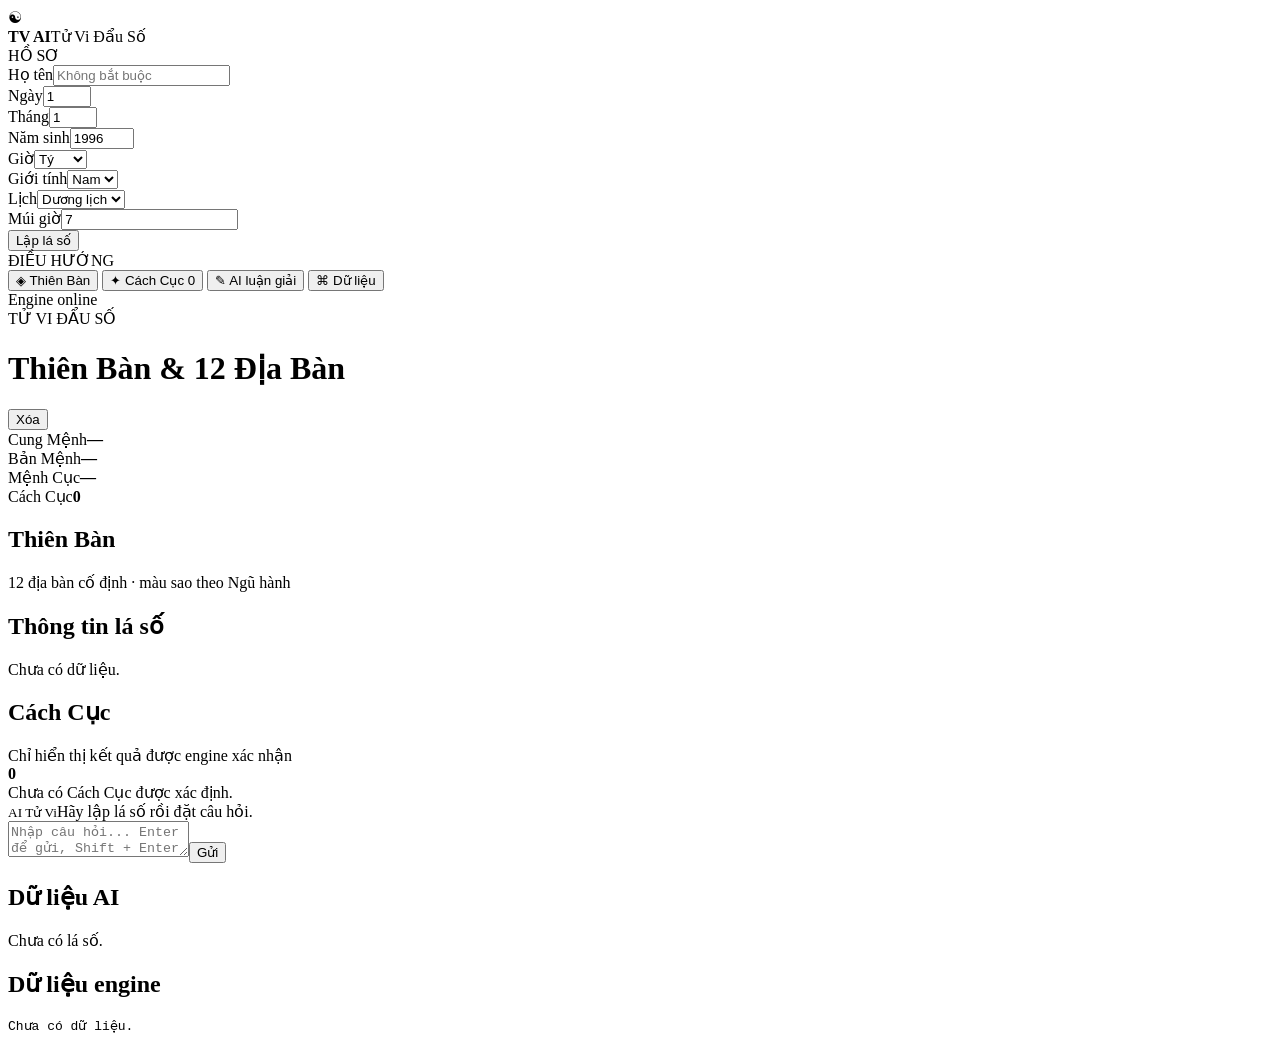
==== new-ui/index.html @ 0c597b48 "feat: add isolated new UI shell" ====
<!doctype html>
<html lang="vi">
<head>
<meta charset="utf-8">
<meta name="viewport" content="width=device-width,initial-scale=1,viewport-fit=cover">
<meta name="theme-color" content="#0a1020">
<title>TV AI · Giao diện mới</title>
<link rel="stylesheet" href="./style.css">
</head>
<body>
<div class="app">
  <aside class="sidebar">
    <div class="brand"><div class="brand-mark">☯</div><div><b>TV AI</b><span>Tử Vi Đẩu Số</span></div></div>
    <div class="side-title">HỒ SƠ</div>
    <div class="profile-box">
      <label>Họ tên</label><input id="name" placeholder="Không bắt buộc">
      <div class="two"><div><label>Ngày</label><input id="day" type="number" value="1" min="1" max="31"></div><div><label>Tháng</label><input id="month" type="number" value="1" min="1" max="12"></div></div>
      <label>Năm sinh</label><input id="year" type="number" value="1996" min="1800" max="2200">
      <div class="two"><div><label>Giờ</label><select id="hour"><option>Tý</option><option>Sửu</option><option>Dần</option><option>Mão</option><option>Thìn</option><option>Tỵ</option><option>Ngọ</option><option>Mùi</option><option>Thân</option><option>Dậu</option><option>Tuất</option><option>Hợi</option></select></div><div><label>Giới tính</label><select id="gender"><option>Nam</option><option>Nữ</option></select></div></div>
      <div class="two"><div><label>Lịch</label><select id="calendar"><option value="true">Dương lịch</option><option value="false">Âm lịch</option></select></div><div><label>Múi giờ</label><input id="tz" type="number" value="7"></div></div>
      <button class="primary" id="calcBtn">Lập lá số</button><div id="status" class="status"></div>
    </div>
    <div class="side-title">ĐIỀU HƯỚNG</div>
    <button class="nav active" data-view="chart">◈ Thiên Bàn</button>
    <button class="nav" data-view="cach">✦ Cách Cục <span id="cachBadge">0</span></button>
    <button class="nav" data-view="ai">✎ AI luận giải</button>
    <button class="nav" data-view="data">⌘ Dữ liệu</button>
    <div class="side-foot"><span class="dot"></span> Engine online</div>
  </aside>

  <main class="main">
    <header class="topbar"><div><div class="eyebrow">TỬ VI ĐẨU SỐ</div><h1 id="pageTitle">Thiên Bàn & 12 Địa Bàn</h1></div><div class="top-actions"><button class="ghost" id="resetBtn">Xóa</button></div></header>

    <section id="view-chart" class="view active">
      <div class="stats"><div><span>Cung Mệnh</span><b id="sMenh">—</b></div><div><span>Bản Mệnh</span><b id="sBanMenh">—</b></div><div><span>Mệnh Cục</span><b id="sCuc">—</b></div><div><span>Cách Cục</span><b id="sCach">0</b></div></div>
      <div class="workspace">
        <section class="card chart-card"><div class="card-head"><div><h2>Thiên Bàn</h2><span>12 địa bàn cố định · màu sao theo Ngũ hành</span></div></div><div id="board" class="board"></div><div id="detail" class="detail hidden"></div></section>
        <aside class="card summary-card"><h2>Thông tin lá số</h2><div id="summary">Chưa có dữ liệu.</div></aside>
      </div>
    </section>

    <section id="view-cach" class="view"><div class="card"><div class="card-head"><div><h2>Cách Cục</h2><span>Chỉ hiển thị kết quả được engine xác nhận</span></div><strong id="cachCount">0</strong></div><div id="cachList" class="cach-list"><div class="empty">Chưa có Cách Cục được xác định.</div></div></div></section>

    <section id="view-ai" class="view"><div class="ai-layout"><section class="card chat-card"><div id="chat" class="chat"><div class="assistant msg-bubble"><small>AI Tử Vi</small>Hãy lập lá số rồi đặt câu hỏi.</div></div><div class="composer"><textarea id="question" placeholder="Nhập câu hỏi... Enter để gửi, Shift + Enter để xuống dòng"></textarea><button class="primary" id="askBtn">Gửi</button></div></section><aside class="card context-card"><h2>Dữ liệu AI</h2><div id="aiInfo">Chưa có lá số.</div></aside></div></section>

    <section id="view-data" class="view"><div class="card"><div class="card-head"><h2>Dữ liệu engine</h2></div><pre id="jsonBox">Chưa có dữ liệu.</pre></div></section>
  </main>
</div>
<script src="./app.js" defer></script>
</body>
</html>
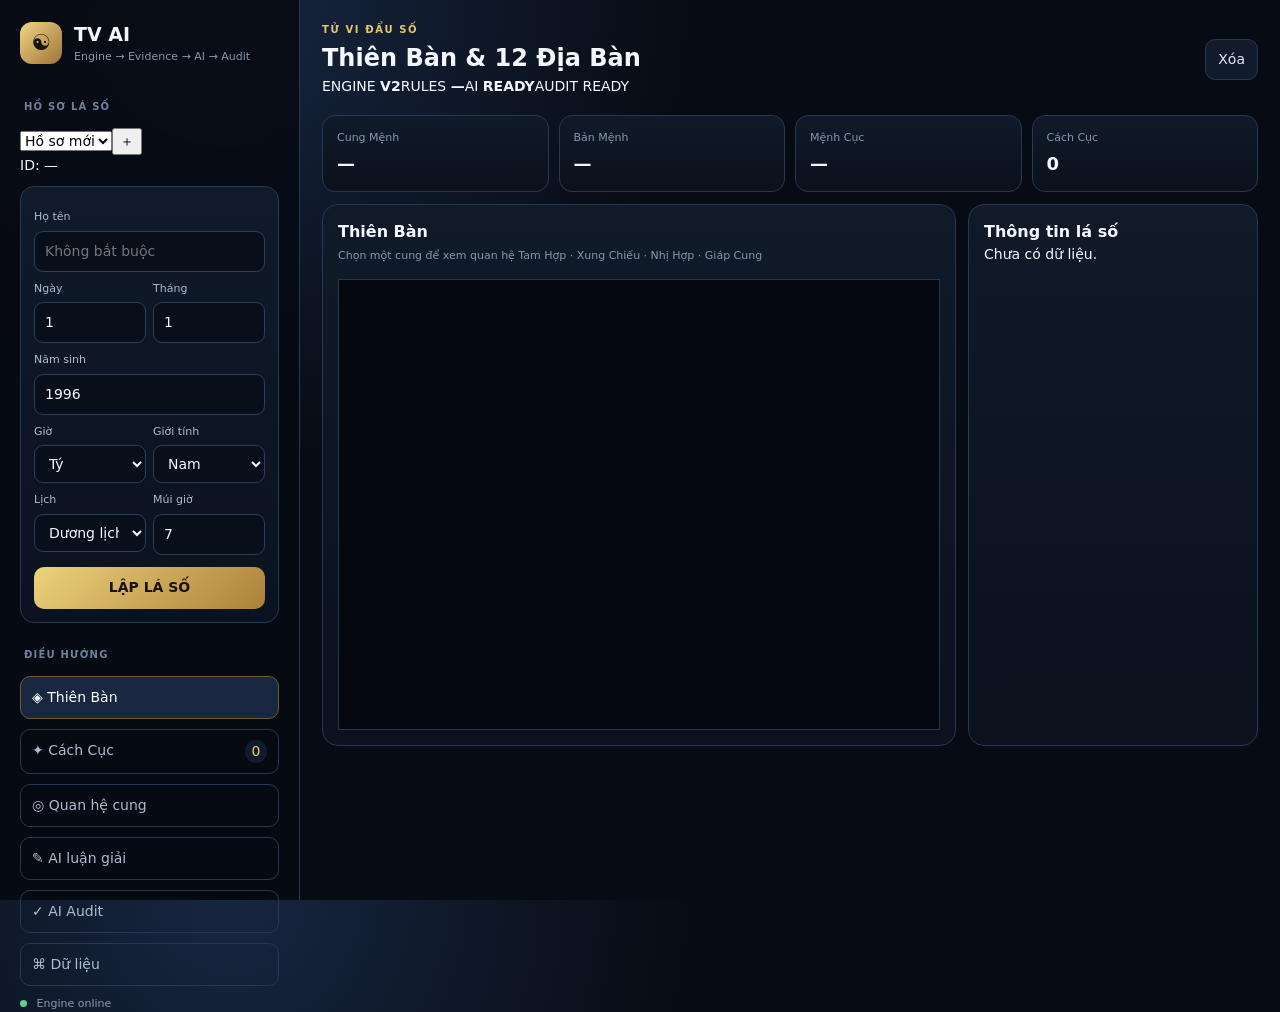
==== commit 5b101b43: "feat: upgrade new UI with profiles evidence relations and AI audit" ====
--- a/new-ui/index.html
+++ b/new-ui/index.html
@@ -4,44 +4,54 @@
 <meta charset="utf-8">
 <meta name="viewport" content="width=device-width,initial-scale=1,viewport-fit=cover">
 <meta name="theme-color" content="#0a1020">
-<title>TV AI · Giao diện mới</title>
+<title>TV AI · Tử Vi Đẩu Số</title>
 <link rel="stylesheet" href="./style.css">
 </head>
 <body>
 <div class="app">
   <aside class="sidebar">
-    <div class="brand"><div class="brand-mark">☯</div><div><b>TV AI</b><span>Tử Vi Đẩu Số</span></div></div>
-    <div class="side-title">HỒ SƠ</div>
+    <div class="brand"><div class="brand-mark">☯</div><div><b>TV AI</b><span>Engine → Evidence → AI → Audit</span></div></div>
+    <div class="side-title">HỒ SƠ LÁ SỐ</div>
+    <div class="profile-manager card-mini">
+      <div class="profile-row"><select id="profileSelect"><option value="">Hồ sơ mới</option></select><button class="icon-btn" id="newProfileBtn" title="Hồ sơ mới">＋</button></div>
+      <div class="profile-id" id="profileId">ID: —</div>
+    </div>
     <div class="profile-box">
       <label>Họ tên</label><input id="name" placeholder="Không bắt buộc">
       <div class="two"><div><label>Ngày</label><input id="day" type="number" value="1" min="1" max="31"></div><div><label>Tháng</label><input id="month" type="number" value="1" min="1" max="12"></div></div>
       <label>Năm sinh</label><input id="year" type="number" value="1996" min="1800" max="2200">
       <div class="two"><div><label>Giờ</label><select id="hour"><option>Tý</option><option>Sửu</option><option>Dần</option><option>Mão</option><option>Thìn</option><option>Tỵ</option><option>Ngọ</option><option>Mùi</option><option>Thân</option><option>Dậu</option><option>Tuất</option><option>Hợi</option></select></div><div><label>Giới tính</label><select id="gender"><option>Nam</option><option>Nữ</option></select></div></div>
       <div class="two"><div><label>Lịch</label><select id="calendar"><option value="true">Dương lịch</option><option value="false">Âm lịch</option></select></div><div><label>Múi giờ</label><input id="tz" type="number" value="7"></div></div>
-      <button class="primary" id="calcBtn">Lập lá số</button><div id="status" class="status"></div>
+      <button class="primary" id="calcBtn">LẬP LÁ SỐ</button><div id="status" class="status"></div>
     </div>
     <div class="side-title">ĐIỀU HƯỚNG</div>
     <button class="nav active" data-view="chart">◈ Thiên Bàn</button>
     <button class="nav" data-view="cach">✦ Cách Cục <span id="cachBadge">0</span></button>
+    <button class="nav" data-view="relations">◎ Quan hệ cung</button>
     <button class="nav" data-view="ai">✎ AI luận giải</button>
+    <button class="nav" data-view="audit">✓ AI Audit</button>
     <button class="nav" data-view="data">⌘ Dữ liệu</button>
     <div class="side-foot"><span class="dot"></span> Engine online</div>
   </aside>
 
   <main class="main">
-    <header class="topbar"><div><div class="eyebrow">TỬ VI ĐẨU SỐ</div><h1 id="pageTitle">Thiên Bàn & 12 Địa Bàn</h1></div><div class="top-actions"><button class="ghost" id="resetBtn">Xóa</button></div></header>
+    <header class="topbar"><div><div class="eyebrow">TỬ VI ĐẨU SỐ</div><h1 id="pageTitle">Thiên Bàn & 12 Địa Bàn</h1><div class="engine-strip"><span>ENGINE <b>V2</b></span><span>RULES <b id="ruleCount">—</b></span><span>AI <b>READY</b></span><span id="auditStatus" class="ok">AUDIT READY</span></div></div><div class="top-actions"><button class="ghost" id="resetBtn">Xóa</button></div></header>
 
     <section id="view-chart" class="view active">
       <div class="stats"><div><span>Cung Mệnh</span><b id="sMenh">—</b></div><div><span>Bản Mệnh</span><b id="sBanMenh">—</b></div><div><span>Mệnh Cục</span><b id="sCuc">—</b></div><div><span>Cách Cục</span><b id="sCach">0</b></div></div>
       <div class="workspace">
-        <section class="card chart-card"><div class="card-head"><div><h2>Thiên Bàn</h2><span>12 địa bàn cố định · màu sao theo Ngũ hành</span></div></div><div id="board" class="board"></div><div id="detail" class="detail hidden"></div></section>
+        <section class="card chart-card"><div class="card-head"><div><h2>Thiên Bàn</h2><span>Chọn một cung để xem quan hệ Tam Hợp · Xung Chiếu · Nhị Hợp · Giáp Cung</span></div></div><div id="board" class="board"></div><div id="detail" class="detail hidden"></div></section>
         <aside class="card summary-card"><h2>Thông tin lá số</h2><div id="summary">Chưa có dữ liệu.</div></aside>
       </div>
     </section>
 
-    <section id="view-cach" class="view"><div class="card"><div class="card-head"><div><h2>Cách Cục</h2><span>Chỉ hiển thị kết quả được engine xác nhận</span></div><strong id="cachCount">0</strong></div><div id="cachList" class="cach-list"><div class="empty">Chưa có Cách Cục được xác định.</div></div></div></section>
+    <section id="view-cach" class="view"><div class="card"><div class="card-head"><div><h2>Cách Cục xác nhận từ Engine</h2><span>Không tự sinh tên Cách Cục ngoài rule engine</span></div><strong id="cachCount">0</strong></div><div id="cachList" class="cach-list"><div class="empty">Chưa có Cách Cục được xác định.</div></div></div></section>
 
-    <section id="view-ai" class="view"><div class="ai-layout"><section class="card chat-card"><div id="chat" class="chat"><div class="assistant msg-bubble"><small>AI Tử Vi</small>Hãy lập lá số rồi đặt câu hỏi.</div></div><div class="composer"><textarea id="question" placeholder="Nhập câu hỏi... Enter để gửi, Shift + Enter để xuống dòng"></textarea><button class="primary" id="askBtn">Gửi</button></div></section><aside class="card context-card"><h2>Dữ liệu AI</h2><div id="aiInfo">Chưa có lá số.</div></aside></div></section>
+    <section id="view-relations" class="view"><div class="card"><div class="card-head"><div><h2>Quan hệ cung</h2><span id="relationSubtitle">Chọn một cung trên Thiên Bàn</span></div></div><div id="relationPanel" class="relation-grid"><div class="empty">Chọn một cung để xem quan hệ.</div></div></div></section>
+
+    <section id="view-ai" class="view"><div class="ai-layout"><section class="card chat-card"><div class="chat-head"><div><h2>AI luận giải</h2><span>Luận theo dữ liệu Engine authoritative</span></div><button class="ghost small" id="tocBtn">Mục lục</button></div><div class="chat" id="chat"><div class="assistant msg-bubble"><small>AI Tử Vi</small>Hãy lập lá số rồi đặt câu hỏi.</div></div><div class="composer"><textarea id="question" placeholder="Nhập câu hỏi... Enter để gửi, Shift + Enter để xuống dòng"></textarea><button class="primary" id="askBtn">Gửi</button></div></section><aside class="card context-card"><h2>Dữ liệu AI</h2><div id="aiInfo">Chưa có lá số.</div><div id="aiSources" class="sources"></div></aside></div></section>
+
+    <section id="view-audit" class="view"><div class="audit-grid"><section class="card"><div class="card-head"><div><h2>AI Evidence / Audit</h2><span>Kiểm tra tên Cách Cục, Rule ID và bằng chứng</span></div><button class="ghost small" id="runAuditBtn">Chạy Audit</button></div><div id="auditResult" class="audit-result"><div class="empty">Chưa có bài luận để kiểm tra.</div></div></section><aside class="card"><h2>Nguyên tắc</h2><div class="rule-list"><div>✓ Chỉ Cách Cục có evidence từ Engine mới được gọi tên.</div><div>✓ Rule ID phải truy được.</div><div>✓ Không tự suy ra Tam Hợp/Xung/Nhị Hợp/Giáp Cung.</div><div>✓ Cảnh báo khi AI dùng tên Cách Cục không có trong Engine.</div></div></aside></div></section>
 
     <section id="view-data" class="view"><div class="card"><div class="card-head"><h2>Dữ liệu engine</h2></div><pre id="jsonBox">Chưa có dữ liệu.</pre></div></section>
   </main>
--- a/new-ui/style.css
+++ b/new-ui/style.css
@@ -0,0 +1 @@
+:root{--bg:#070b13;--panel:#0f1725;--panel2:#111d2f;--line:#273852;--text:#f4f7ff;--muted:#8796af;--gold:#e7c66e;--blue:#5aa9ff;--green:#5ed28a;--danger:#ff6b6b;--radius:16px}*{box-sizing:border-box}html,body{margin:0;min-height:100%;background:radial-gradient(circle at 18% 0,#172641 0,#070b13 34%),#070b13;color:var(--text);font:14px/1.5 Inter,system-ui,-apple-system,BlinkMacSystemFont,"Segoe UI",sans-serif}button,input,select,textarea{font:inherit}.app{min-height:100vh;display:grid;grid-template-columns:300px 1fr}.sidebar{position:sticky;top:0;height:100vh;padding:20px;border-right:1px solid var(--line);background:rgba(7,11,19,.9);backdrop-filter:blur(14px);display:flex;flex-direction:column;gap:10px}.brand{display:flex;gap:12px;align-items:center;padding-bottom:10px}.brand-mark{width:42px;height:42px;border-radius:12px;display:grid;place-items:center;background:linear-gradient(135deg,#f1d585,#9f7435);color:#171208;font-size:22px;font-weight:900}.brand b{display:block;font-size:19px}.brand span{display:block;color:var(--muted);font-size:11px}.side-title{margin:14px 4px 4px;color:#6f819d;font-size:10px;font-weight:800;letter-spacing:.12em}.profile-box{padding:13px;border:1px solid var(--line);border-radius:14px;background:linear-gradient(180deg,#101a2a,#0b121f)}label{display:block;color:#aebbd0;font-size:11px;margin:9px 0 5px}.profile-box input,.profile-box select,.composer textarea{width:100%;padding:9px 10px;background:#080f1b;border:1px solid #2b3e5e;color:var(--text);border-radius:9px;outline:none}.two{display:grid;grid-template-columns:1fr 1fr;gap:7px}.primary,.ghost,.nav{border-radius:10px;border:1px solid var(--line);cursor:pointer}.primary{margin-top:12px;width:100%;min-height:42px;border:0;background:linear-gradient(135deg,#ecd27b,#ad803a);color:#17120a;font-weight:900}.ghost{padding:9px 12px;background:#111b2b;color:#dfe7f6}.nav{padding:10px 11px;text-align:left;background:transparent;color:#aebbd0}.nav:hover{background:#101a2a}.nav.active{background:#1a2740;color:#fff;border-color:#715c33}.nav span{float:right;min-width:22px;padding:1px 6px;border-radius:999px;background:#101b2c;color:var(--gold);text-align:center}.side-foot{margin-top:auto;color:#8b9bb4;font-size:11px}.dot{display:inline-block;width:7px;height:7px;border-radius:50%;background:var(--green);margin-right:6px}.main{padding:22px;max-width:1600px;width:100%;margin:0 auto}.topbar{display:flex;justify-content:space-between;align-items:center;margin-bottom:18px}.eyebrow{font-size:10px;color:var(--gold);font-weight:900;letter-spacing:.16em}.topbar h1{margin:3px 0 0;font-size:24px}.view{display:none}.view.active{display:block}.stats{display:grid;grid-template-columns:repeat(4,1fr);gap:10px;margin-bottom:12px}.stats>div{padding:14px;border:1px solid var(--line);border-radius:13px;background:linear-gradient(180deg,#101a2a,#0b111c)}.stats span{display:block;color:var(--muted);font-size:11px}.stats b{display:block;margin-top:3px;font-size:18px}.workspace{display:grid;grid-template-columns:minmax(0,1fr) 290px;gap:12px}.card{background:linear-gradient(180deg,#101a29,#0b111d);border:1px solid var(--line);border-radius:16px;padding:15px}.card-head{display:flex;justify-content:space-between;gap:12px;align-items:center}.card-head h2,.card h2{margin:0;font-size:16px}.card-head span{color:var(--muted);font-size:11px}.card-head>strong{font-size:22px;color:var(--gold)}.board{display:grid;grid-template-columns:repeat(4,minmax(90px,1fr));grid-template-rows:repeat(4,minmax(110px,auto));gap:3px;margin-top:14px;background:#050811;border:1px solid #263750}.palace{padding:7px;background:linear-gradient(180deg,#132034,#0d1523);border:1px solid #365173;min-width:0;cursor:pointer}.palace.menh{border-color:#b18a43;box-shadow:inset 0 0 0 1px #6d562e}.phead{display:flex;justify-content:space-between;gap:5px}.pname{font-size:11px;font-weight:900}.pname small{display:block;color:var(--gold);font-size:7px}.branch{color:#f4d996;font-size:9px}.meta{color:#7f91aa;font-size:8px;white-space:nowrap;overflow:hidden;text-overflow:ellipsis}.chips{display:flex;flex-wrap:wrap;gap:2px;margin-top:5px}.chip{font-size:7px;padding:2px 4px;border-radius:999px;background:#182842;border:1px solid #2f496d}.chip.nh-moc{color:#59d77f;border-color:#347946}.chip.nh-hoa{color:#ff7171;border-color:#9e4040}.chip.nh-tho{color:#e8c76d;border-color:#8c713e}.chip.nh-kim{color:#eef3f9;border-color:#748197}.chip.nh-thuy{color:#62adff;border-color:#356fa7}.summary-card{min-height:220px}.summary-row{display:flex;justify-content:space-between;padding:9px 0;border-bottom:1px solid #1e2c41}.summary-row span{color:var(--muted)}.detail{margin-top:12px;padding:13px;border:1px solid var(--line);border-radius:12px;background:#08101b}.hidden{display:none}.cach-list{display:grid;gap:10px;margin-top:12px}.cach-item{padding:13px;border:1px solid var(--line);border-radius:12px;background:#09111d}.cach-item h3{margin:0 0 7px;color:#f4d996;font-size:15px}.cach-meta{display:flex;gap:6px;flex-wrap:wrap;margin:6px 0}.tag{padding:2px 8px;border:1px solid var(--line);border-radius:999px;color:var(--muted);font-size:10px}.evidence{margin-top:7px;color:#c8d3e6;font-size:11px}.empty{padding:14px;border:1px dashed var(--line);border-radius:10px;color:var(--muted)}.ai-layout{display:grid;grid-template-columns:minmax(0,1fr) 290px;gap:12px}.chat{height:min(65vh,760px);overflow:auto;padding-right:4px}.msg-bubble{max-width:88%;padding:11px 13px;border-radius:13px;background:#142239;margin-bottom:10px;white-space:pre-wrap}.msg-bubble.user{margin-left:auto;background:#233c62}.msg-bubble small{display:block;color:#9eb0ca;font-weight:800;margin-bottom:5px}.composer{display:flex;gap:8px;align-items:end;margin-top:10px}.composer textarea{min-height:88px;resize:vertical}.composer .primary{width:90px;margin:0}.context-card .summary-row{font-size:11px}pre{margin:12px 0 0;max-height:70vh;overflow:auto;white-space:pre-wrap;word-break:break-word;background:#060b13;padding:13px;border:1px solid var(--line);border-radius:10px;color:#d9e3f2;font-size:11px}@media(max-width:1050px){.app{grid-template-columns:230px 1fr}.workspace,.ai-layout{grid-template-columns:1fr}.summary-card,.context-card{display:none}}@media(max-width:700px){.app{display:block}.sidebar{position:relative;height:auto;border-right:0;border-bottom:1px solid var(--line)}.main{padding:12px}.stats{grid-template-columns:repeat(2,1fr)}.board{grid-template-columns:repeat(4,minmax(68px,1fr));grid-template-rows:repeat(4,minmax(86px,auto))}.pname{font-size:8px}.chip{font-size:6px}.topbar h1{font-size:19px}}
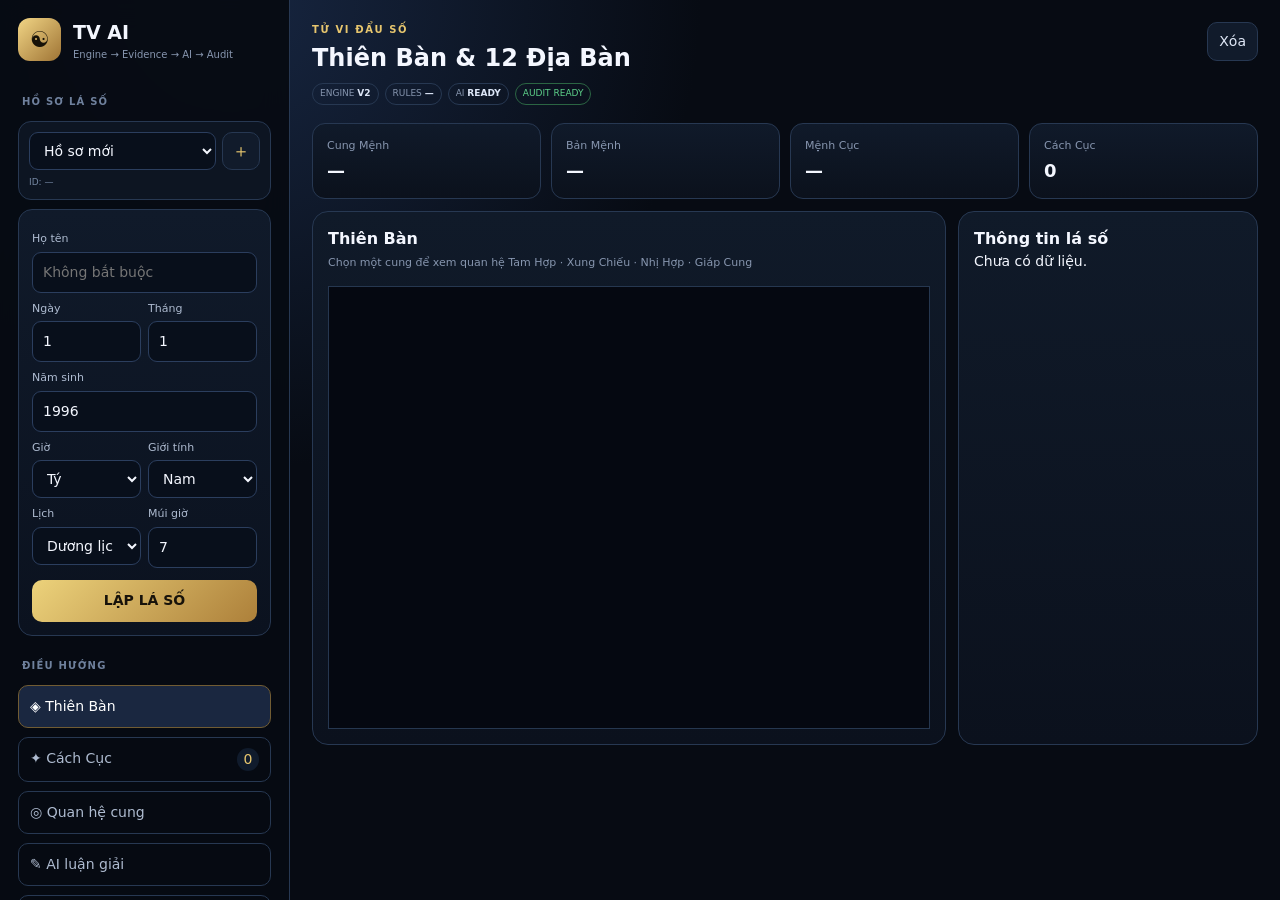
==== commit 4b09ce37: "fix: load new UI assets correctly from root" ====
--- a/new-ui/index.html
+++ b/new-ui/index.html
@@ -5,57 +5,28 @@
 <meta name="viewport" content="width=device-width,initial-scale=1,viewport-fit=cover">
 <meta name="theme-color" content="#0a1020">
 <title>TV AI · Tử Vi Đẩu Số</title>
-<link rel="stylesheet" href="./style.css">
+<link rel="stylesheet" href="/new-ui/style.css">
 </head>
 <body>
 <div class="app">
   <aside class="sidebar">
     <div class="brand"><div class="brand-mark">☯</div><div><b>TV AI</b><span>Engine → Evidence → AI → Audit</span></div></div>
     <div class="side-title">HỒ SƠ LÁ SỐ</div>
-    <div class="profile-manager card-mini">
-      <div class="profile-row"><select id="profileSelect"><option value="">Hồ sơ mới</option></select><button class="icon-btn" id="newProfileBtn" title="Hồ sơ mới">＋</button></div>
-      <div class="profile-id" id="profileId">ID: —</div>
-    </div>
-    <div class="profile-box">
-      <label>Họ tên</label><input id="name" placeholder="Không bắt buộc">
-      <div class="two"><div><label>Ngày</label><input id="day" type="number" value="1" min="1" max="31"></div><div><label>Tháng</label><input id="month" type="number" value="1" min="1" max="12"></div></div>
-      <label>Năm sinh</label><input id="year" type="number" value="1996" min="1800" max="2200">
-      <div class="two"><div><label>Giờ</label><select id="hour"><option>Tý</option><option>Sửu</option><option>Dần</option><option>Mão</option><option>Thìn</option><option>Tỵ</option><option>Ngọ</option><option>Mùi</option><option>Thân</option><option>Dậu</option><option>Tuất</option><option>Hợi</option></select></div><div><label>Giới tính</label><select id="gender"><option>Nam</option><option>Nữ</option></select></div></div>
-      <div class="two"><div><label>Lịch</label><select id="calendar"><option value="true">Dương lịch</option><option value="false">Âm lịch</option></select></div><div><label>Múi giờ</label><input id="tz" type="number" value="7"></div></div>
-      <button class="primary" id="calcBtn">LẬP LÁ SỐ</button><div id="status" class="status"></div>
-    </div>
+    <div class="profile-manager card-mini"><div class="profile-row"><select id="profileSelect"><option value="">Hồ sơ mới</option></select><button class="icon-btn" id="newProfileBtn" title="Hồ sơ mới">＋</button></div><div class="profile-id" id="profileId">ID: —</div></div>
+    <div class="profile-box"><label>Họ tên</label><input id="name" placeholder="Không bắt buộc"><div class="two"><div><label>Ngày</label><input id="day" type="number" value="1" min="1" max="31"></div><div><label>Tháng</label><input id="month" type="number" value="1" min="1" max="12"></div></div><label>Năm sinh</label><input id="year" type="number" value="1996" min="1800" max="2200"><div class="two"><div><label>Giờ</label><select id="hour"><option>Tý</option><option>Sửu</option><option>Dần</option><option>Mão</option><option>Thìn</option><option>Tỵ</option><option>Ngọ</option><option>Mùi</option><option>Thân</option><option>Dậu</option><option>Tuất</option><option>Hợi</option></select></div><div><label>Giới tính</label><select id="gender"><option>Nam</option><option>Nữ</option></select></div></div><div class="two"><div><label>Lịch</label><select id="calendar"><option value="true">Dương lịch</option><option value="false">Âm lịch</option></select></div><div><label>Múi giờ</label><input id="tz" type="number" value="7"></div></div><button class="primary" id="calcBtn">LẬP LÁ SỐ</button><div id="status" class="status"></div></div>
     <div class="side-title">ĐIỀU HƯỚNG</div>
-    <button class="nav active" data-view="chart">◈ Thiên Bàn</button>
-    <button class="nav" data-view="cach">✦ Cách Cục <span id="cachBadge">0</span></button>
-    <button class="nav" data-view="relations">◎ Quan hệ cung</button>
-    <button class="nav" data-view="ai">✎ AI luận giải</button>
-    <button class="nav" data-view="audit">✓ AI Audit</button>
-    <button class="nav" data-view="data">⌘ Dữ liệu</button>
-    <div class="side-foot"><span class="dot"></span> Engine online</div>
+    <button class="nav active" data-view="chart">◈ Thiên Bàn</button><button class="nav" data-view="cach">✦ Cách Cục <span id="cachBadge">0</span></button><button class="nav" data-view="relations">◎ Quan hệ cung</button><button class="nav" data-view="ai">✎ AI luận giải</button><button class="nav" data-view="audit">✓ AI Audit</button><button class="nav" data-view="data">⌘ Dữ liệu</button><div class="side-foot"><span class="dot"></span> Engine online</div>
   </aside>
-
   <main class="main">
     <header class="topbar"><div><div class="eyebrow">TỬ VI ĐẨU SỐ</div><h1 id="pageTitle">Thiên Bàn & 12 Địa Bàn</h1><div class="engine-strip"><span>ENGINE <b>V2</b></span><span>RULES <b id="ruleCount">—</b></span><span>AI <b>READY</b></span><span id="auditStatus" class="ok">AUDIT READY</span></div></div><div class="top-actions"><button class="ghost" id="resetBtn">Xóa</button></div></header>
-
-    <section id="view-chart" class="view active">
-      <div class="stats"><div><span>Cung Mệnh</span><b id="sMenh">—</b></div><div><span>Bản Mệnh</span><b id="sBanMenh">—</b></div><div><span>Mệnh Cục</span><b id="sCuc">—</b></div><div><span>Cách Cục</span><b id="sCach">0</b></div></div>
-      <div class="workspace">
-        <section class="card chart-card"><div class="card-head"><div><h2>Thiên Bàn</h2><span>Chọn một cung để xem quan hệ Tam Hợp · Xung Chiếu · Nhị Hợp · Giáp Cung</span></div></div><div id="board" class="board"></div><div id="detail" class="detail hidden"></div></section>
-        <aside class="card summary-card"><h2>Thông tin lá số</h2><div id="summary">Chưa có dữ liệu.</div></aside>
-      </div>
-    </section>
-
+    <section id="view-chart" class="view active"><div class="stats"><div><span>Cung Mệnh</span><b id="sMenh">—</b></div><div><span>Bản Mệnh</span><b id="sBanMenh">—</b></div><div><span>Mệnh Cục</span><b id="sCuc">—</b></div><div><span>Cách Cục</span><b id="sCach">0</b></div></div><div class="workspace"><section class="card chart-card"><div class="card-head"><div><h2>Thiên Bàn</h2><span>Chọn một cung để xem quan hệ Tam Hợp · Xung Chiếu · Nhị Hợp · Giáp Cung</span></div></div><div id="board" class="board"></div><div id="detail" class="detail hidden"></div></section><aside class="card summary-card"><h2>Thông tin lá số</h2><div id="summary">Chưa có dữ liệu.</div></aside></div></section>
     <section id="view-cach" class="view"><div class="card"><div class="card-head"><div><h2>Cách Cục xác nhận từ Engine</h2><span>Không tự sinh tên Cách Cục ngoài rule engine</span></div><strong id="cachCount">0</strong></div><div id="cachList" class="cach-list"><div class="empty">Chưa có Cách Cục được xác định.</div></div></div></section>
-
     <section id="view-relations" class="view"><div class="card"><div class="card-head"><div><h2>Quan hệ cung</h2><span id="relationSubtitle">Chọn một cung trên Thiên Bàn</span></div></div><div id="relationPanel" class="relation-grid"><div class="empty">Chọn một cung để xem quan hệ.</div></div></div></section>
-
     <section id="view-ai" class="view"><div class="ai-layout"><section class="card chat-card"><div class="chat-head"><div><h2>AI luận giải</h2><span>Luận theo dữ liệu Engine authoritative</span></div><button class="ghost small" id="tocBtn">Mục lục</button></div><div class="chat" id="chat"><div class="assistant msg-bubble"><small>AI Tử Vi</small>Hãy lập lá số rồi đặt câu hỏi.</div></div><div class="composer"><textarea id="question" placeholder="Nhập câu hỏi... Enter để gửi, Shift + Enter để xuống dòng"></textarea><button class="primary" id="askBtn">Gửi</button></div></section><aside class="card context-card"><h2>Dữ liệu AI</h2><div id="aiInfo">Chưa có lá số.</div><div id="aiSources" class="sources"></div></aside></div></section>
-
     <section id="view-audit" class="view"><div class="audit-grid"><section class="card"><div class="card-head"><div><h2>AI Evidence / Audit</h2><span>Kiểm tra tên Cách Cục, Rule ID và bằng chứng</span></div><button class="ghost small" id="runAuditBtn">Chạy Audit</button></div><div id="auditResult" class="audit-result"><div class="empty">Chưa có bài luận để kiểm tra.</div></div></section><aside class="card"><h2>Nguyên tắc</h2><div class="rule-list"><div>✓ Chỉ Cách Cục có evidence từ Engine mới được gọi tên.</div><div>✓ Rule ID phải truy được.</div><div>✓ Không tự suy ra Tam Hợp/Xung/Nhị Hợp/Giáp Cung.</div><div>✓ Cảnh báo khi AI dùng tên Cách Cục không có trong Engine.</div></div></aside></div></section>
-
     <section id="view-data" class="view"><div class="card"><div class="card-head"><h2>Dữ liệu engine</h2></div><pre id="jsonBox">Chưa có dữ liệu.</pre></div></section>
   </main>
 </div>
-<script src="./app.js" defer></script>
+<script src="/new-ui/app.js" defer></script>
 </body>
 </html>
--- a/new-ui/style.css
+++ b/new-ui/style.css
@@ -1 +1 @@
-:root{--bg:#070b13;--panel:#0f1725;--panel2:#111d2f;--line:#273852;--text:#f4f7ff;--muted:#8796af;--gold:#e7c66e;--blue:#5aa9ff;--green:#5ed28a;--danger:#ff6b6b;--radius:16px}*{box-sizing:border-box}html,body{margin:0;min-height:100%;background:radial-gradient(circle at 18% 0,#172641 0,#070b13 34%),#070b13;color:var(--text);font:14px/1.5 Inter,system-ui,-apple-system,BlinkMacSystemFont,"Segoe UI",sans-serif}button,input,select,textarea{font:inherit}.app{min-height:100vh;display:grid;grid-template-columns:300px 1fr}.sidebar{position:sticky;top:0;height:100vh;padding:20px;border-right:1px solid var(--line);background:rgba(7,11,19,.9);backdrop-filter:blur(14px);display:flex;flex-direction:column;gap:10px}.brand{display:flex;gap:12px;align-items:center;padding-bottom:10px}.brand-mark{width:42px;height:42px;border-radius:12px;display:grid;place-items:center;background:linear-gradient(135deg,#f1d585,#9f7435);color:#171208;font-size:22px;font-weight:900}.brand b{display:block;font-size:19px}.brand span{display:block;color:var(--muted);font-size:11px}.side-title{margin:14px 4px 4px;color:#6f819d;font-size:10px;font-weight:800;letter-spacing:.12em}.profile-box{padding:13px;border:1px solid var(--line);border-radius:14px;background:linear-gradient(180deg,#101a2a,#0b121f)}label{display:block;color:#aebbd0;font-size:11px;margin:9px 0 5px}.profile-box input,.profile-box select,.composer textarea{width:100%;padding:9px 10px;background:#080f1b;border:1px solid #2b3e5e;color:var(--text);border-radius:9px;outline:none}.two{display:grid;grid-template-columns:1fr 1fr;gap:7px}.primary,.ghost,.nav{border-radius:10px;border:1px solid var(--line);cursor:pointer}.primary{margin-top:12px;width:100%;min-height:42px;border:0;background:linear-gradient(135deg,#ecd27b,#ad803a);color:#17120a;font-weight:900}.ghost{padding:9px 12px;background:#111b2b;color:#dfe7f6}.nav{padding:10px 11px;text-align:left;background:transparent;color:#aebbd0}.nav:hover{background:#101a2a}.nav.active{background:#1a2740;color:#fff;border-color:#715c33}.nav span{float:right;min-width:22px;padding:1px 6px;border-radius:999px;background:#101b2c;color:var(--gold);text-align:center}.side-foot{margin-top:auto;color:#8b9bb4;font-size:11px}.dot{display:inline-block;width:7px;height:7px;border-radius:50%;background:var(--green);margin-right:6px}.main{padding:22px;max-width:1600px;width:100%;margin:0 auto}.topbar{display:flex;justify-content:space-between;align-items:center;margin-bottom:18px}.eyebrow{font-size:10px;color:var(--gold);font-weight:900;letter-spacing:.16em}.topbar h1{margin:3px 0 0;font-size:24px}.view{display:none}.view.active{display:block}.stats{display:grid;grid-template-columns:repeat(4,1fr);gap:10px;margin-bottom:12px}.stats>div{padding:14px;border:1px solid var(--line);border-radius:13px;background:linear-gradient(180deg,#101a2a,#0b111c)}.stats span{display:block;color:var(--muted);font-size:11px}.stats b{display:block;margin-top:3px;font-size:18px}.workspace{display:grid;grid-template-columns:minmax(0,1fr) 290px;gap:12px}.card{background:linear-gradient(180deg,#101a29,#0b111d);border:1px solid var(--line);border-radius:16px;padding:15px}.card-head{display:flex;justify-content:space-between;gap:12px;align-items:center}.card-head h2,.card h2{margin:0;font-size:16px}.card-head span{color:var(--muted);font-size:11px}.card-head>strong{font-size:22px;color:var(--gold)}.board{display:grid;grid-template-columns:repeat(4,minmax(90px,1fr));grid-template-rows:repeat(4,minmax(110px,auto));gap:3px;margin-top:14px;background:#050811;border:1px solid #263750}.palace{padding:7px;background:linear-gradient(180deg,#132034,#0d1523);border:1px solid #365173;min-width:0;cursor:pointer}.palace.menh{border-color:#b18a43;box-shadow:inset 0 0 0 1px #6d562e}.phead{display:flex;justify-content:space-between;gap:5px}.pname{font-size:11px;font-weight:900}.pname small{display:block;color:var(--gold);font-size:7px}.branch{color:#f4d996;font-size:9px}.meta{color:#7f91aa;font-size:8px;white-space:nowrap;overflow:hidden;text-overflow:ellipsis}.chips{display:flex;flex-wrap:wrap;gap:2px;margin-top:5px}.chip{font-size:7px;padding:2px 4px;border-radius:999px;background:#182842;border:1px solid #2f496d}.chip.nh-moc{color:#59d77f;border-color:#347946}.chip.nh-hoa{color:#ff7171;border-color:#9e4040}.chip.nh-tho{color:#e8c76d;border-color:#8c713e}.chip.nh-kim{color:#eef3f9;border-color:#748197}.chip.nh-thuy{color:#62adff;border-color:#356fa7}.summary-card{min-height:220px}.summary-row{display:flex;justify-content:space-between;padding:9px 0;border-bottom:1px solid #1e2c41}.summary-row span{color:var(--muted)}.detail{margin-top:12px;padding:13px;border:1px solid var(--line);border-radius:12px;background:#08101b}.hidden{display:none}.cach-list{display:grid;gap:10px;margin-top:12px}.cach-item{padding:13px;border:1px solid var(--line);border-radius:12px;background:#09111d}.cach-item h3{margin:0 0 7px;color:#f4d996;font-size:15px}.cach-meta{display:flex;gap:6px;flex-wrap:wrap;margin:6px 0}.tag{padding:2px 8px;border:1px solid var(--line);border-radius:999px;color:var(--muted);font-size:10px}.evidence{margin-top:7px;color:#c8d3e6;font-size:11px}.empty{padding:14px;border:1px dashed var(--line);border-radius:10px;color:var(--muted)}.ai-layout{display:grid;grid-template-columns:minmax(0,1fr) 290px;gap:12px}.chat{height:min(65vh,760px);overflow:auto;padding-right:4px}.msg-bubble{max-width:88%;padding:11px 13px;border-radius:13px;background:#142239;margin-bottom:10px;white-space:pre-wrap}.msg-bubble.user{margin-left:auto;background:#233c62}.msg-bubble small{display:block;color:#9eb0ca;font-weight:800;margin-bottom:5px}.composer{display:flex;gap:8px;align-items:end;margin-top:10px}.composer textarea{min-height:88px;resize:vertical}.composer .primary{width:90px;margin:0}.context-card .summary-row{font-size:11px}pre{margin:12px 0 0;max-height:70vh;overflow:auto;white-space:pre-wrap;word-break:break-word;background:#060b13;padding:13px;border:1px solid var(--line);border-radius:10px;color:#d9e3f2;font-size:11px}@media(max-width:1050px){.app{grid-template-columns:230px 1fr}.workspace,.ai-layout{grid-template-columns:1fr}.summary-card,.context-card{display:none}}@media(max-width:700px){.app{display:block}.sidebar{position:relative;height:auto;border-right:0;border-bottom:1px solid var(--line)}.main{padding:12px}.stats{grid-template-columns:repeat(2,1fr)}.board{grid-template-columns:repeat(4,minmax(68px,1fr));grid-template-rows:repeat(4,minmax(86px,auto))}.pname{font-size:8px}.chip{font-size:6px}.topbar h1{font-size:19px}}+:root{--bg:#070b13;--panel:#0f1725;--panel2:#111d2f;--line:#273852;--text:#f4f7ff;--muted:#8796af;--gold:#e7c66e;--blue:#5aa9ff;--green:#5ed28a;--danger:#ff6b6b;--radius:16px}*{box-sizing:border-box}html,body{margin:0;min-height:100%;background:radial-gradient(circle at 18% 0,#172641 0,#070b13 34%),#070b13;color:var(--text);font:14px/1.5 Inter,system-ui,-apple-system,BlinkMacSystemFont,"Segoe UI",sans-serif}button,input,select,textarea{font:inherit}.app{min-height:100vh;display:grid;grid-template-columns:290px minmax(0,1fr)}.sidebar{position:sticky;top:0;height:100vh;overflow:auto;padding:18px;border-right:1px solid var(--line);background:rgba(7,11,19,.94);backdrop-filter:blur(14px);display:flex;flex-direction:column;gap:9px}.brand{display:flex;gap:12px;align-items:center;padding-bottom:10px}.brand-mark{width:43px;height:43px;border-radius:12px;display:grid;place-items:center;background:linear-gradient(135deg,#f1d585,#9f7435);color:#171208;font-size:22px;font-weight:900}.brand b{display:block;font-size:19px}.brand span{display:block;color:var(--muted);font-size:10px}.side-title{margin:13px 4px 3px;color:#6f819d;font-size:10px;font-weight:800;letter-spacing:.12em}.card-mini{padding:10px;border:1px solid var(--line);border-radius:13px;background:#0d1522}.profile-row{display:grid;grid-template-columns:1fr 38px;gap:6px}.profile-row select{min-width:0}.profile-id{margin-top:6px;color:#778aa6;font-size:9px;white-space:nowrap;overflow:hidden;text-overflow:ellipsis}.profile-box{padding:13px;border:1px solid var(--line);border-radius:14px;background:linear-gradient(180deg,#101a2a,#0b121f)}label{display:block;color:#aebbd0;font-size:11px;margin:8px 0 4px}.profile-box input,.profile-box select,.composer textarea,.profile-row select{width:100%;padding:9px 10px;background:#080f1b;border:1px solid #2b3e5e;color:var(--text);border-radius:9px;outline:none}.two{display:grid;grid-template-columns:1fr 1fr;gap:7px}.primary,.ghost,.nav,.icon-btn{border-radius:10px;border:1px solid var(--line);cursor:pointer}.primary{margin-top:12px;width:100%;min-height:42px;border:0;background:linear-gradient(135deg,#ecd27b,#ad803a);color:#17120a;font-weight:900}.primary:disabled{opacity:.6;cursor:wait}.ghost{padding:8px 11px;background:#111b2b;color:#dfe7f6}.ghost.small{padding:6px 9px;font-size:11px}.icon-btn{background:#111b2b;color:var(--gold);font-size:18px}.nav{padding:10px 11px;text-align:left;background:transparent;color:#aebbd0}.nav:hover{background:#101a2a}.nav.active{background:#1a2740;color:#fff;border-color:#715c33}.nav span{float:right;min-width:22px;padding:1px 6px;border-radius:999px;background:#101b2c;color:var(--gold);text-align:center}.side-foot{margin-top:auto;color:#8b9bb4;font-size:11px}.dot{display:inline-block;width:7px;height:7px;border-radius:50%;background:var(--green);margin-right:6px}.main{padding:22px;max-width:1700px;width:100%;margin:0 auto}.topbar{display:flex;justify-content:space-between;align-items:flex-start;gap:12px;margin-bottom:18px}.eyebrow{font-size:10px;color:var(--gold);font-weight:900;letter-spacing:.16em}.topbar h1{margin:3px 0 0;font-size:24px}.engine-strip{display:flex;gap:6px;flex-wrap:wrap;margin-top:7px}.engine-strip span{padding:3px 7px;border:1px solid var(--line);border-radius:999px;color:var(--muted);font-size:9px}.engine-strip b{color:#dce6f7}.engine-strip .ok{color:var(--green);border-color:#2b6543}.view{display:none}.view.active{display:block}.stats{display:grid;grid-template-columns:repeat(4,1fr);gap:10px;margin-bottom:12px}.stats>div{padding:14px;border:1px solid var(--line);border-radius:13px;background:linear-gradient(180deg,#101a2a,#0b111c)}.stats span{display:block;color:var(--muted);font-size:11px}.stats b{display:block;margin-top:3px;font-size:18px}.workspace{display:grid;grid-template-columns:minmax(0,1fr) 300px;gap:12px}.card{background:linear-gradient(180deg,#101a29,#0b111d);border:1px solid var(--line);border-radius:16px;padding:15px}.card-head{display:flex;justify-content:space-between;gap:12px;align-items:center}.card-head h2,.card h2{margin:0;font-size:16px}.card-head span{color:var(--muted);font-size:11px}.card-head>strong{font-size:22px;color:var(--gold)}.board{display:grid;grid-template-columns:repeat(4,minmax(84px,1fr));grid-template-rows:repeat(4,minmax(108px,auto));gap:3px;margin-top:14px;background:#050811;border:1px solid #263750}.palace{appearance:none;color:inherit;text-align:left;width:100%;padding:7px;background:linear-gradient(180deg,#132034,#0d1523);border:1px solid #365173;min-width:0;cursor:pointer}.palace:hover{filter:brightness(1.08)}.palace.menh{border-color:#b18a43;box-shadow:inset 0 0 0 1px #6d562e}.phead{display:flex;justify-content:space-between;gap:5px}.pname{font-size:11px;font-weight:900}.pname small{display:block;color:var(--gold);font-size:7px}.branch{color:#f4d996;font-size:9px}.meta{color:#7f91aa;font-size:8px;white-space:nowrap;overflow:hidden;text-overflow:ellipsis}.chips{display:flex;flex-wrap:wrap;gap:2px;margin-top:5px}.chip{font-size:7px;padding:2px 4px;border-radius:999px;background:#182842;border:1px solid #2f496d}.chip.nh-moc{color:#59d77f;border-color:#347946}.chip.nh-hoa{color:#ff7171;border-color:#9e4040}.chip.nh-tho{color:#e8c76d;border-color:#8c713e}.chip.nh-kim{color:#eef3f9;border-color:#748197}.chip.nh-thuy{color:#62adff;border-color:#356fa7}.summary-card{min-height:220px}.summary-row{display:flex;justify-content:space-between;gap:12px;padding:9px 0;border-bottom:1px solid #1e2c41}.summary-row span{color:var(--muted)}.summary-row b{text-align:right;max-width:65%}.detail{margin-top:12px;padding:13px;border:1px solid var(--line);border-radius:12px;background:#08101b}.hidden{display:none}.relation-grid{display:grid;grid-template-columns:repeat(4,minmax(0,1fr));gap:10px;margin-top:12px}.relation-card{padding:12px;border:1px solid var(--line);border-radius:12px;background:#0a121f}.relation-card h3{margin:0 0 6px;font-size:13px;color:var(--gold)}.relation-card .relation-name{font-weight:900}.relation-card .relation-meta{font-size:10px;color:var(--muted);margin-top:5px}.cach-list{display:grid;gap:10px;margin-top:12px}.cach-item{padding:14px;border:1px solid var(--line);border-radius:12px;background:#09111d}.cach-item h3{margin:0 0 7px;color:#f4d996;font-size:15px}.cach-meta{display:flex;gap:6px;flex-wrap:wrap;margin:6px 0}.tag{padding:2px 8px;border:1px solid var(--line);border-radius:999px;color:var(--muted);font-size:10px}.evidence{margin-top:9px;color:#c8d3e6;font-size:11px}.evidence-grid{display:grid;gap:4px;margin-top:6px}.evidence-row{padding:6px 8px;border:1px solid #243650;border-radius:8px;background:#0b1422;color:#b9c8dc}.rule-id{font-family:ui-monospace,SFMono-Regular,Consolas,monospace;color:var(--blue);font-size:10px}.empty{padding:14px;border:1px dashed var(--line);border-radius:10px;color:var(--muted)}.ai-layout{display:grid;grid-template-columns:minmax(0,1fr) 310px;gap:12px}.chat-card{display:grid;grid-template-rows:auto minmax(0,1fr) auto;min-height:760px}.chat-head{display:flex;justify-content:space-between;align-items:center;gap:8px}.chat{height:min(62vh,650px);overflow:auto;padding:12px;margin-top:10px;border:1px solid #1f2e44;border-radius:12px;background:#070e18}.msg-bubble{max-width:90%;padding:11px 13px;border-radius:13px;background:#142239;margin-bottom:10px;white-space:pre-wrap;word-break:break-word}.msg-bubble.user{margin-left:auto;background:#233c62}.msg-bubble.assistant{background:#121f33}.msg-bubble small{display:block;color:#9eb0ca;font-weight:800;margin-bottom:5px}.composer{display:grid;grid-template-columns:1fr 90px;gap:8px;align-items:end;margin-top:10px}.composer textarea{min-height:82px;resize:vertical}.composer .primary{width:90px;margin:0}.context-card .summary-row{font-size:11px}.sources{margin-top:10px}.source-chip{display:inline-block;margin:3px 3px 0 0;padding:3px 7px;border:1px solid var(--line);border-radius:999px;font-size:9px;color:var(--muted)}.toc{display:none;margin-bottom:8px;padding:10px;border:1px solid var(--line);border-radius:10px;background:#0a1220}.toc.show{display:block}.toc button{display:block;width:100%;padding:6px 7px;background:none;border:0;color:#bcc9da;text-align:left;cursor:pointer}.audit-grid{display:grid;grid-template-columns:minmax(0,1fr) 290px;gap:12px}.audit-result{margin-top:12px}.audit-ok,.audit-warn{padding:12px;border-radius:10px;border:1px solid}.audit-ok{border-color:#2b6543;background:#0b1b14;color:#b9f2ce}.audit-warn{border-color:#7a3a3a;background:#1b0e0e;color:#ffc0c0}.rule-list{display:grid;gap:10px;color:#aebbd0;font-size:11px}.rule-list div{padding:9px;border-bottom:1px solid #1e2c41}pre{margin:12px 0 0;max-height:72vh;overflow:auto;white-space:pre-wrap;word-break:break-word;background:#060b13;padding:13px;border:1px solid var(--line);border-radius:10px;color:#d9e3f2;font-size:11px}.stream-cursor{display:inline-block;width:7px;height:14px;background:var(--gold);vertical-align:-2px;margin-left:2px;animation:blink .8s infinite}@keyframes blink{50%{opacity:0}}@media(max-width:1100px){.app{grid-template-columns:240px minmax(0,1fr)}.workspace,.ai-layout,.audit-grid{grid-template-columns:1fr}.summary-card,.context-card{display:none}.relation-grid{grid-template-columns:repeat(2,1fr)}}@media(max-width:720px){.app{display:block}.sidebar{position:relative;height:auto;border-right:0;border-bottom:1px solid var(--line)}.main{padding:12px}.stats{grid-template-columns:repeat(2,1fr)}.board{grid-template-columns:repeat(4,minmax(62px,1fr));grid-template-rows:repeat(4,minmax(84px,auto))}.pname{font-size:8px}.chip{font-size:6px}.topbar h1{font-size:19px}.relation-grid{grid-template-columns:1fr}.chat-card{min-height:600px}.chat{height:470px}.composer{grid-template-columns:1fr 70px}}
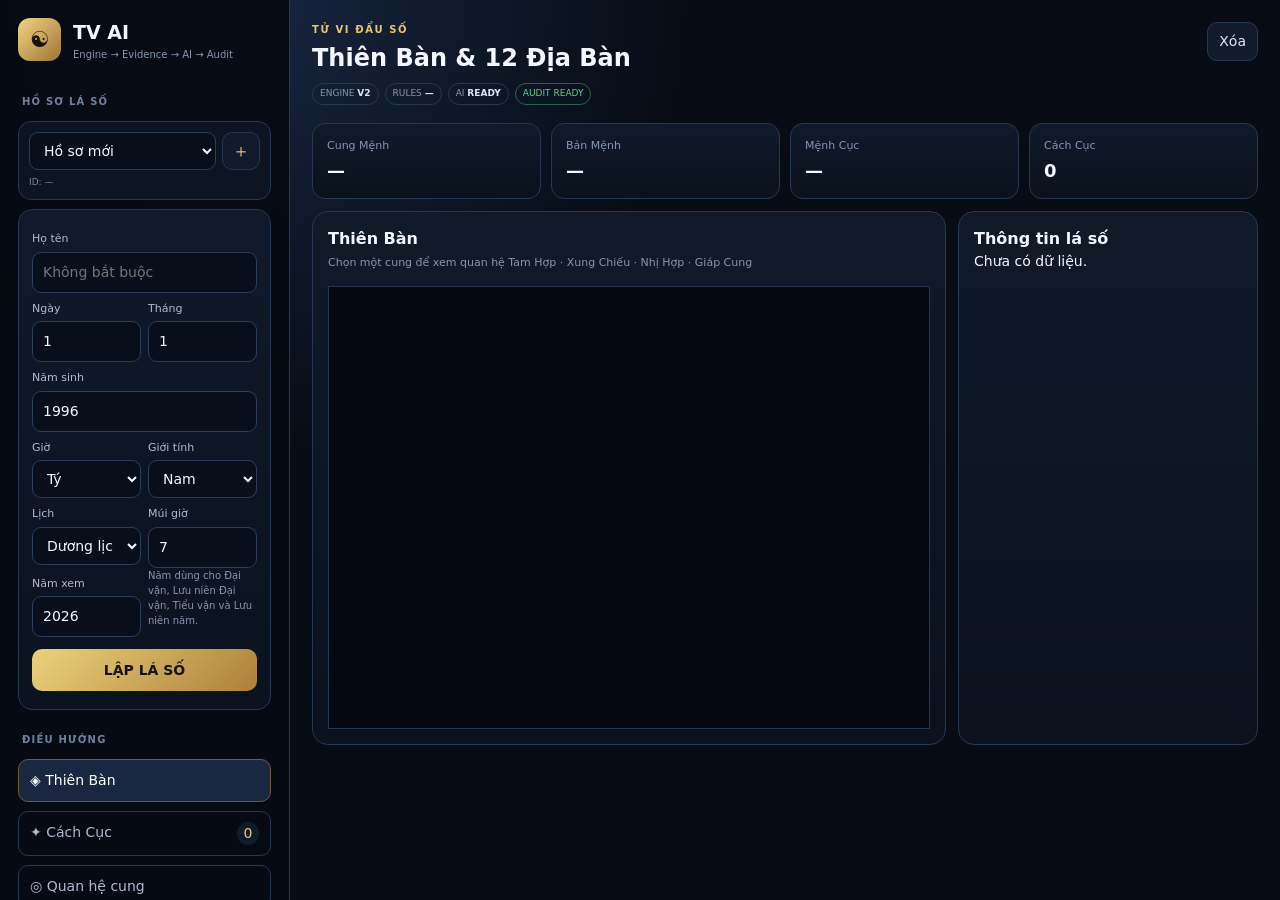
==== commit ef563027: "feat: unify canonical UI with viewing year and 10-year table" ====
--- a/new-ui/index.html
+++ b/new-ui/index.html
@@ -6,6 +6,7 @@
 <meta name="theme-color" content="#0a1020">
 <title>TV AI · Tử Vi Đẩu Số</title>
 <link rel="stylesheet" href="/new-ui/style.css">
+<link rel="stylesheet" href="/new-ui/van10.css">
 </head>
 <body>
 <div class="app">
@@ -13,13 +14,13 @@
     <div class="brand"><div class="brand-mark">☯</div><div><b>TV AI</b><span>Engine → Evidence → AI → Audit</span></div></div>
     <div class="side-title">HỒ SƠ LÁ SỐ</div>
     <div class="profile-manager card-mini"><div class="profile-row"><select id="profileSelect"><option value="">Hồ sơ mới</option></select><button class="icon-btn" id="newProfileBtn" title="Hồ sơ mới">＋</button></div><div class="profile-id" id="profileId">ID: —</div></div>
-    <div class="profile-box"><label>Họ tên</label><input id="name" placeholder="Không bắt buộc"><div class="two"><div><label>Ngày</label><input id="day" type="number" value="1" min="1" max="31"></div><div><label>Tháng</label><input id="month" type="number" value="1" min="1" max="12"></div></div><label>Năm sinh</label><input id="year" type="number" value="1996" min="1800" max="2200"><div class="two"><div><label>Giờ</label><select id="hour"><option>Tý</option><option>Sửu</option><option>Dần</option><option>Mão</option><option>Thìn</option><option>Tỵ</option><option>Ngọ</option><option>Mùi</option><option>Thân</option><option>Dậu</option><option>Tuất</option><option>Hợi</option></select></div><div><label>Giới tính</label><select id="gender"><option>Nam</option><option>Nữ</option></select></div></div><div class="two"><div><label>Lịch</label><select id="calendar"><option value="true">Dương lịch</option><option value="false">Âm lịch</option></select></div><div><label>Múi giờ</label><input id="tz" type="number" value="7"></div></div><button class="primary" id="calcBtn">LẬP LÁ SỐ</button><div id="status" class="status"></div></div>
+    <div class="profile-box"><label>Họ tên</label><input id="name" placeholder="Không bắt buộc"><div class="two"><div><label>Ngày</label><input id="day" type="number" value="1" min="1" max="31"></div><div><label>Tháng</label><input id="month" type="number" value="1" min="1" max="12"></div></div><label>Năm sinh</label><input id="year" type="number" value="1996" min="1800" max="2200"><div class="two"><div><label>Giờ</label><select id="hour"><option>Tý</option><option>Sửu</option><option>Dần</option><option>Mão</option><option>Thìn</option><option>Tỵ</option><option>Ngọ</option><option>Mùi</option><option>Thân</option><option>Dậu</option><option>Tuất</option><option>Hợi</option></select></div><div><label>Giới tính</label><select id="gender"><option>Nam</option><option>Nữ</option></select></div></div><div class="two"><div><label>Lịch</label><select id="calendar"><option value="true">Dương lịch</option><option value="false">Âm lịch</option></select></div><div><label>Múi giờ</label><input id="tz" type="number" value="7"></div></div><div class="two"><div><label>Năm xem</label><input id="viewYear" type="number" min="1800" max="2200" step="1"></div><div class="view-year-help">Năm dùng cho Đại vận, Lưu niên Đại vận, Tiểu vận và Lưu niên năm.</div></div><button class="primary" id="calcBtn">LẬP LÁ SỐ</button><div id="status" class="status"></div></div>
     <div class="side-title">ĐIỀU HƯỚNG</div>
     <button class="nav active" data-view="chart">◈ Thiên Bàn</button><button class="nav" data-view="cach">✦ Cách Cục <span id="cachBadge">0</span></button><button class="nav" data-view="relations">◎ Quan hệ cung</button><button class="nav" data-view="ai">✎ AI luận giải</button><button class="nav" data-view="audit">✓ AI Audit</button><button class="nav" data-view="data">⌘ Dữ liệu</button><div class="side-foot"><span class="dot"></span> Engine online</div>
   </aside>
   <main class="main">
     <header class="topbar"><div><div class="eyebrow">TỬ VI ĐẨU SỐ</div><h1 id="pageTitle">Thiên Bàn & 12 Địa Bàn</h1><div class="engine-strip"><span>ENGINE <b>V2</b></span><span>RULES <b id="ruleCount">—</b></span><span>AI <b>READY</b></span><span id="auditStatus" class="ok">AUDIT READY</span></div></div><div class="top-actions"><button class="ghost" id="resetBtn">Xóa</button></div></header>
-    <section id="view-chart" class="view active"><div class="stats"><div><span>Cung Mệnh</span><b id="sMenh">—</b></div><div><span>Bản Mệnh</span><b id="sBanMenh">—</b></div><div><span>Mệnh Cục</span><b id="sCuc">—</b></div><div><span>Cách Cục</span><b id="sCach">0</b></div></div><div class="workspace"><section class="card chart-card"><div class="card-head"><div><h2>Thiên Bàn</h2><span>Chọn một cung để xem quan hệ Tam Hợp · Xung Chiếu · Nhị Hợp · Giáp Cung</span></div></div><div id="board" class="board"></div><div id="detail" class="detail hidden"></div></section><aside class="card summary-card"><h2>Thông tin lá số</h2><div id="summary">Chưa có dữ liệu.</div></aside></div></section>
+    <section id="view-chart" class="view active"><div class="stats"><div><span>Cung Mệnh</span><b id="sMenh">—</b></div><div><span>Bản Mệnh</span><b id="sBanMenh">—</b></div><div><span>Mệnh Cục</span><b id="sCuc">—</b></div><div><span>Cách Cục</span><b id="sCach">0</b></div></div><div class="workspace"><section class="card chart-card"><div class="card-head"><div><h2>Thiên Bàn</h2><span>Chọn một cung để xem quan hệ Tam Hợp · Xung Chiếu · Nhị Hợp · Giáp Cung</span></div></div><div id="board" class="board"></div><div id="detail" class="detail hidden"></div></section><aside class="card summary-card"><h2>Thông tin lá số</h2><div id="summary">Chưa có dữ liệu.</div></aside></div><div id="van10Panel"></div></section>
     <section id="view-cach" class="view"><div class="card"><div class="card-head"><div><h2>Cách Cục xác nhận từ Engine</h2><span>Không tự sinh tên Cách Cục ngoài rule engine</span></div><strong id="cachCount">0</strong></div><div id="cachList" class="cach-list"><div class="empty">Chưa có Cách Cục được xác định.</div></div></div></section>
     <section id="view-relations" class="view"><div class="card"><div class="card-head"><div><h2>Quan hệ cung</h2><span id="relationSubtitle">Chọn một cung trên Thiên Bàn</span></div></div><div id="relationPanel" class="relation-grid"><div class="empty">Chọn một cung để xem quan hệ.</div></div></div></section>
     <section id="view-ai" class="view"><div class="ai-layout"><section class="card chat-card"><div class="chat-head"><div><h2>AI luận giải</h2><span>Luận theo dữ liệu Engine authoritative</span></div><button class="ghost small" id="tocBtn">Mục lục</button></div><div class="chat" id="chat"><div class="assistant msg-bubble"><small>AI Tử Vi</small>Hãy lập lá số rồi đặt câu hỏi.</div></div><div class="composer"><textarea id="question" placeholder="Nhập câu hỏi... Enter để gửi, Shift + Enter để xuống dòng"></textarea><button class="primary" id="askBtn">Gửi</button></div></section><aside class="card context-card"><h2>Dữ liệu AI</h2><div id="aiInfo">Chưa có lá số.</div><div id="aiSources" class="sources"></div></aside></div></section>
@@ -28,5 +29,6 @@
   </main>
 </div>
 <script src="/new-ui/app.js" defer></script>
+<script src="/new-ui/van10.js" defer></script>
 </body>
 </html>
--- a/new-ui/van10.css
+++ b/new-ui/van10.css
@@ -0,0 +1 @@
+.van10-card{margin-top:12px}.van10-note{margin:9px 0;padding:9px 11px;border:1px solid var(--line);border-radius:10px;background:#09111e;color:var(--muted);font-size:11px}.van10-wrap{overflow:auto}.van10{width:100%;border-collapse:collapse;min-width:980px}.van10 th,.van10 td{padding:8px 9px;border:1px solid var(--line);text-align:left;vertical-align:top}.van10 th{background:#172238;color:#f4d996;font-size:11px}.van10 td{background:#0b111d;color:#dfe7f6;font-size:11px}.van10 tr.is-viewing td{background:#211b11;border-color:#876e3d}.van10 .year-pick{border:1px solid #8a7040;background:#172238;color:#f4d996;border-radius:7px;padding:4px 8px;cursor:pointer;font-weight:800}.van10 .year-pick:hover{background:#211b11}.van10 .muted{display:block;color:var(--muted);font-size:9px;margin-top:2px}.view-year-help{display:flex;align-items:end;padding-bottom:9px;color:var(--muted);font-size:10px}.status{margin-top:5px;color:var(--muted);font-size:10px}
